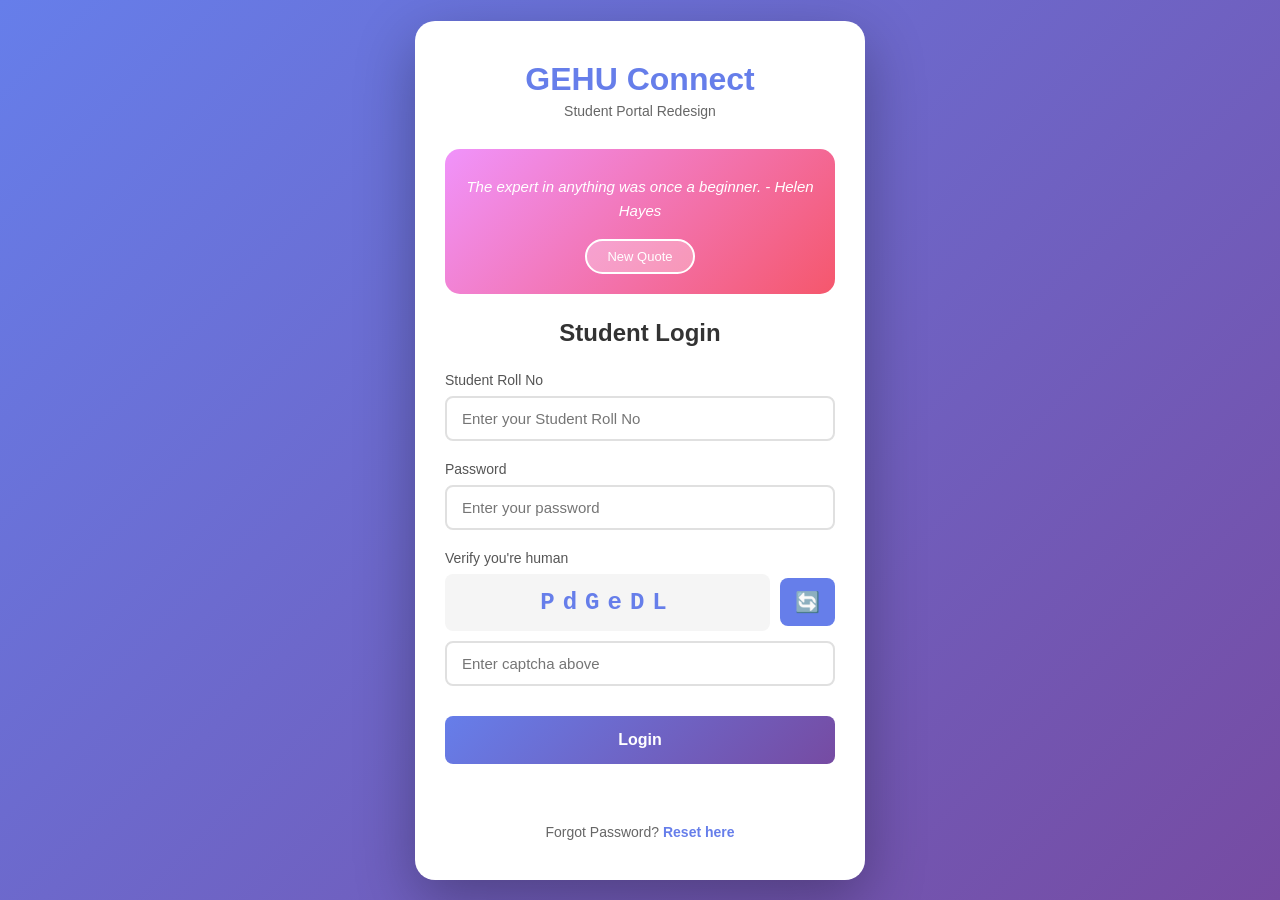
==== Frontend/HTML/index.html @ 73ed052b "first commit" ====
<!DOCTYPE html>
<html lang="en">

<head>
    <meta charset="UTF-8">
    <meta name="viewport" content="width=device-width, initial-scale=1.0">
    <title>GEHU Connect - Student Login</title>
    <link rel="stylesheet" href="../CSS/Style.css">
</head>

<body>
    <div class="login-container">
        <!-- Logo Section -->
        <div class="header">
            <h1>GEHU Connect</h1>
            <p class="tagline">Student Portal Redesign</p>
        </div>

        <!-- Random Quote Generator -->
        <div class="quote-box">
            <p id="quote">Loading inspirational quote...</p>
            <button type="button" id="newQuoteBtn" class="quote-btn">New Quote</button>
        </div>

        <!-- Login Form -->
        <form id="loginForm" class="login-form">
            <h2>Student Login</h2>

            <!-- Student Roll No -->
            <div class="form-group">
                <label for="studentId">Student Roll No</label>
                <input type="text" id="studentId" placeholder="Enter your Student Roll No" required>
            </div>

            <!-- Password -->
            <div class="form-group">
                <label for="password">Password</label>
                <input type="password" id="password" placeholder="Enter your password" required>
            </div>

            <!-- Captcha -->
            <div class="form-group captcha-group">
                <label>Verify you're human</label>
                <div class="captcha-box">
                    <span id="captchaText" class="captcha-text"></span>
                    <button type="button" id="refreshCaptcha" class="refresh-btn">🔄</button>
                </div>
                <input type="text" id="captchaInput" placeholder="Enter captcha above" required>
            </div>

            <!-- Submit Button -->
            <button type="submit" class="login-btn">Login</button>

            <!-- Error Message -->
            <p id="errorMsg" class="error-msg"></p>
        </form>

        <!-- Footer -->
        <div class="footer">
            <p>Forgot Password? <a href="#">Reset here</a></p>
        </div>
    </div>

    <script src="../JavaScript/Script.js"></script>
</body>

</html>
---- Frontend/CSS/Style.css ----
/* ===== RESET & BASE STYLES ===== */
* {
    margin: 0;
    padding: 0;
    box-sizing: border-box;
}

body {
    font-family: 'Segoe UI', Tahoma, Geneva, Verdana, sans-serif;
    background: linear-gradient(135deg, #667eea 0%, #764ba2 100%);
    min-height: 100vh;
    display: flex;
    justify-content: center;
    align-items: center;
    padding: 20px;
}

/* ===== MAIN CONTAINER ===== */
.login-container {
    background: white;
    border-radius: 20px;
    box-shadow: 0 20px 60px rgba(0, 0, 0, 0.3);
    width: 100%;
    max-width: 450px;
    padding: 40px 30px;
}

/* ===== HEADER ===== */
.header {
    text-align: center;
    margin-bottom: 30px;
}

.header h1 {
    color: #667eea;
    font-size: 32px;
    margin-bottom: 5px;
}

.tagline {
    color: #666;
    font-size: 14px;
}

/* ===== QUOTE BOX ===== */
.quote-box {
    background: linear-gradient(135deg, #f093fb 0%, #f5576c 100%);
    padding: 20px;
    border-radius: 15px;
    margin-bottom: 25px;
    text-align: center;
}

.quote-box p {
    color: white;
    font-style: italic;
    font-size: 15px;
    line-height: 1.6;
    margin-bottom: 10px;
    min-height: 60px;
    display: flex;
    align-items: center;
    justify-content: center;
}

.quote-btn {
    background: rgba(255, 255, 255, 0.3);
    color: white;
    border: 2px solid white;
    padding: 8px 20px;
    border-radius: 20px;
    cursor: pointer;
    font-size: 13px;
    transition: all 0.3s;
}

.quote-btn:hover {
    background: white;
    color: #f5576c;
}

/* ===== FORM STYLES ===== */
.login-form h2 {
    text-align: center;
    color: #333;
    margin-bottom: 25px;
    font-size: 24px;
}

.form-group {
    margin-bottom: 20px;
}

.form-group label {
    display: block;
    margin-bottom: 8px;
    color: #555;
    font-weight: 500;
    font-size: 14px;
}

.form-group input {
    width: 100%;
    padding: 12px 15px;
    border: 2px solid #e0e0e0;
    border-radius: 8px;
    font-size: 15px;
    transition: all 0.3s;
}

.form-group input:focus {
    outline: none;
    border-color: #667eea;
    box-shadow: 0 0 0 3px rgba(102, 126, 234, 0.1);
}

/* ===== CAPTCHA STYLES ===== */
.captcha-box {
    display: flex;
    align-items: center;
    gap: 10px;
    margin-bottom: 10px;
}

.captcha-text {
    flex: 1;
    background: #f5f5f5;
    padding: 15px;
    border-radius: 8px;
    font-size: 24px;
    font-weight: bold;
    letter-spacing: 8px;
    text-align: center;
    color: #667eea;
    font-family: 'Courier New', monospace;
    user-select: none;
}

.refresh-btn {
    background: #667eea;
    color: white;
    border: none;
    padding: 12px 15px;
    border-radius: 8px;
    cursor: pointer;
    font-size: 20px;
    transition: all 0.3s;
}

.refresh-btn:hover {
    background: #5568d3;
    transform: rotate(90deg);
}

/* ===== LOGIN BUTTON ===== */
.login-btn {
    width: 100%;
    background: linear-gradient(135deg, #667eea 0%, #764ba2 100%);
    color: white;
    border: none;
    padding: 15px;
    border-radius: 8px;
    font-size: 16px;
    font-weight: 600;
    cursor: pointer;
    transition: all 0.3s;
    margin-top: 10px;
}

.login-btn:hover {
    transform: translateY(-2px);
    box-shadow: 0 5px 20px rgba(102, 126, 234, 0.4);
}

.login-btn:active {
    transform: translateY(0);
}

/* ===== ERROR MESSAGE ===== */
.error-msg {
    color: #e74c3c;
    font-size: 14px;
    margin-top: 15px;
    text-align: center;
    min-height: 20px;
}

/* ===== FOOTER ===== */
.footer {
    margin-top: 25px;
    text-align: center;
    font-size: 14px;
    color: #666;
}

.footer a {
    color: #667eea;
    text-decoration: none;
    font-weight: 600;
}

.footer a:hover {
    text-decoration: underline;
}

/* ===== RESPONSIVE ===== */
@media (max-width: 480px) {
    .login-container {
        padding: 30px 20px;
    }

    .header h1 {
        font-size: 26px;
    }

    .captcha-text {
        font-size: 20px;
        letter-spacing: 5px;
    }
}
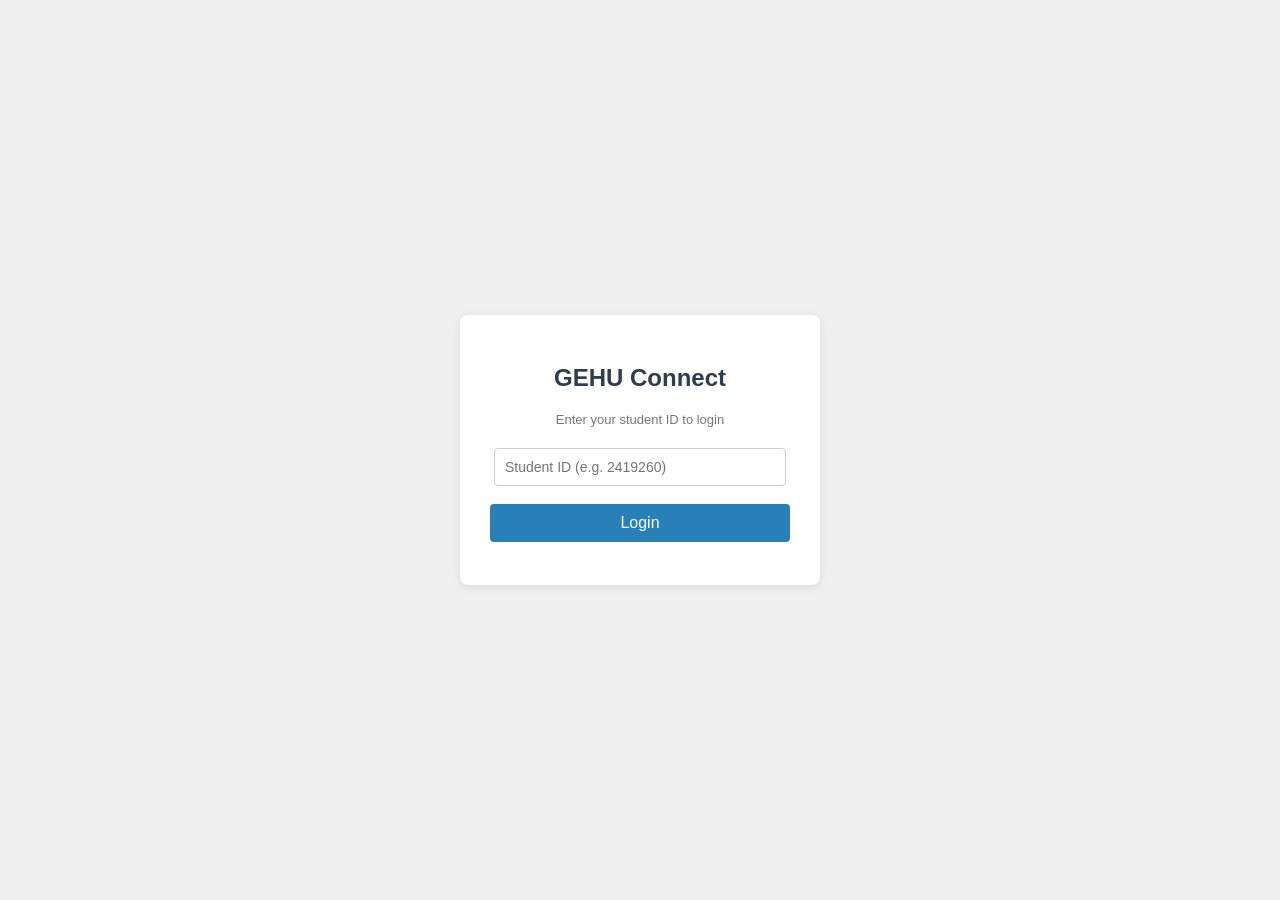
==== commit 91f7a97a: "Phase 2 complete: Flask+SQLite backend, 4 CPP modules with DSA stubs, 5 HTML frontend pages" ====
--- a/Frontend/HTML/index.html
+++ b/Frontend/HTML/index.html
@@ -1,67 +1,56 @@
 <!DOCTYPE html>
-<html lang="en">
-
+<html>
 <head>
-    <meta charset="UTF-8">
-    <meta name="viewport" content="width=device-width, initial-scale=1.0">
-    <title>GEHU Connect - Student Login</title>
-    <link rel="stylesheet" href="../CSS/Style.css">
+    <title>GehuConnect - Login</title>
+    <style>
+        body { font-family: Arial, sans-serif; background: #f0f0f0; display: flex; justify-content: center; align-items: center; height: 100vh; margin: 0; }
+        .box { background: white; padding: 30px; border-radius: 8px; box-shadow: 0 2px 10px rgba(0,0,0,0.1); width: 300px; text-align: center; }
+        h2 { color: #2c3e50; margin-bottom: 20px; }
+        input { width: 90%; padding: 10px; margin: 8px 0; border: 1px solid #ccc; border-radius: 4px; font-size: 14px; }
+        button { width: 100%; padding: 10px; background: #2980b9; color: white; border: none; border-radius: 4px; font-size: 16px; cursor: pointer; margin-top: 10px; }
+        button:hover { background: #1a6298; }
+        #error-msg { color: red; margin-top: 10px; font-size: 13px; }
+    </style>
 </head>
-
 <body>
-    <div class="login-container">
-        <!-- Logo Section -->
-        <div class="header">
-            <h1>GEHU Connect</h1>
-            <p class="tagline">Student Portal Redesign</p>
-        </div>
-
-        <!-- Random Quote Generator -->
-        <div class="quote-box">
-            <p id="quote">Loading inspirational quote...</p>
-            <button type="button" id="newQuoteBtn" class="quote-btn">New Quote</button>
-        </div>
-
-        <!-- Login Form -->
-        <form id="loginForm" class="login-form">
-            <h2>Student Login</h2>
-
-            <!-- Student Roll No -->
-            <div class="form-group">
-                <label for="studentId">Student Roll No</label>
-                <input type="text" id="studentId" placeholder="Enter your Student Roll No" required>
-            </div>
-
-            <!-- Password -->
-            <div class="form-group">
-                <label for="password">Password</label>
-                <input type="password" id="password" placeholder="Enter your password" required>
-            </div>
-
-            <!-- Captcha -->
-            <div class="form-group captcha-group">
-                <label>Verify you're human</label>
-                <div class="captcha-box">
-                    <span id="captchaText" class="captcha-text"></span>
-                    <button type="button" id="refreshCaptcha" class="refresh-btn">🔄</button>
-                </div>
-                <input type="text" id="captchaInput" placeholder="Enter captcha above" required>
-            </div>
-
-            <!-- Submit Button -->
-            <button type="submit" class="login-btn">Login</button>
-
-            <!-- Error Message -->
-            <p id="errorMsg" class="error-msg"></p>
-        </form>
-
-        <!-- Footer -->
-        <div class="footer">
-            <p>Forgot Password? <a href="#">Reset here</a></p>
-        </div>
+    <div class="box">
+        <h2>GEHU Connect</h2>
+        <p style="color:#777; font-size:13px;">Enter your student ID to login</p>
+        <input type="text" id="studentId" placeholder="Student ID (e.g. 2419260)" />
+        <button onclick="doLogin()">Login</button>
+        <p id="error-msg"></p>
     </div>
 
-    <script src="../JavaScript/Script.js"></script>
+    <script>
+        function doLogin() {
+            var id = document.getElementById("studentId").value.trim();
+            if (id === "") {
+                document.getElementById("error-msg").innerText = "Please enter your student ID.";
+                return;
+            }
+
+            fetch("http://localhost:5000/login?id=" + id)
+                .then(function(res) {
+                    if (!res.ok) throw new Error("not found");
+                    return res.json();
+                })
+                .then(function(data) {
+                    if (data.error) {
+                        document.getElementById("error-msg").innerText = "Student not found.";
+                    } else {
+                        sessionStorage.setItem("student", JSON.stringify(data));
+                        window.location.href = "student_dashboard.html";
+                    }
+                })
+                .catch(function() {
+                    document.getElementById("error-msg").innerText = "Student not found.";
+                });
+        }
+
+        // allow pressing Enter too
+        document.addEventListener("keyup", function(e) {
+            if (e.key === "Enter") doLogin();
+        });
+    </script>
 </body>
-
 </html>
